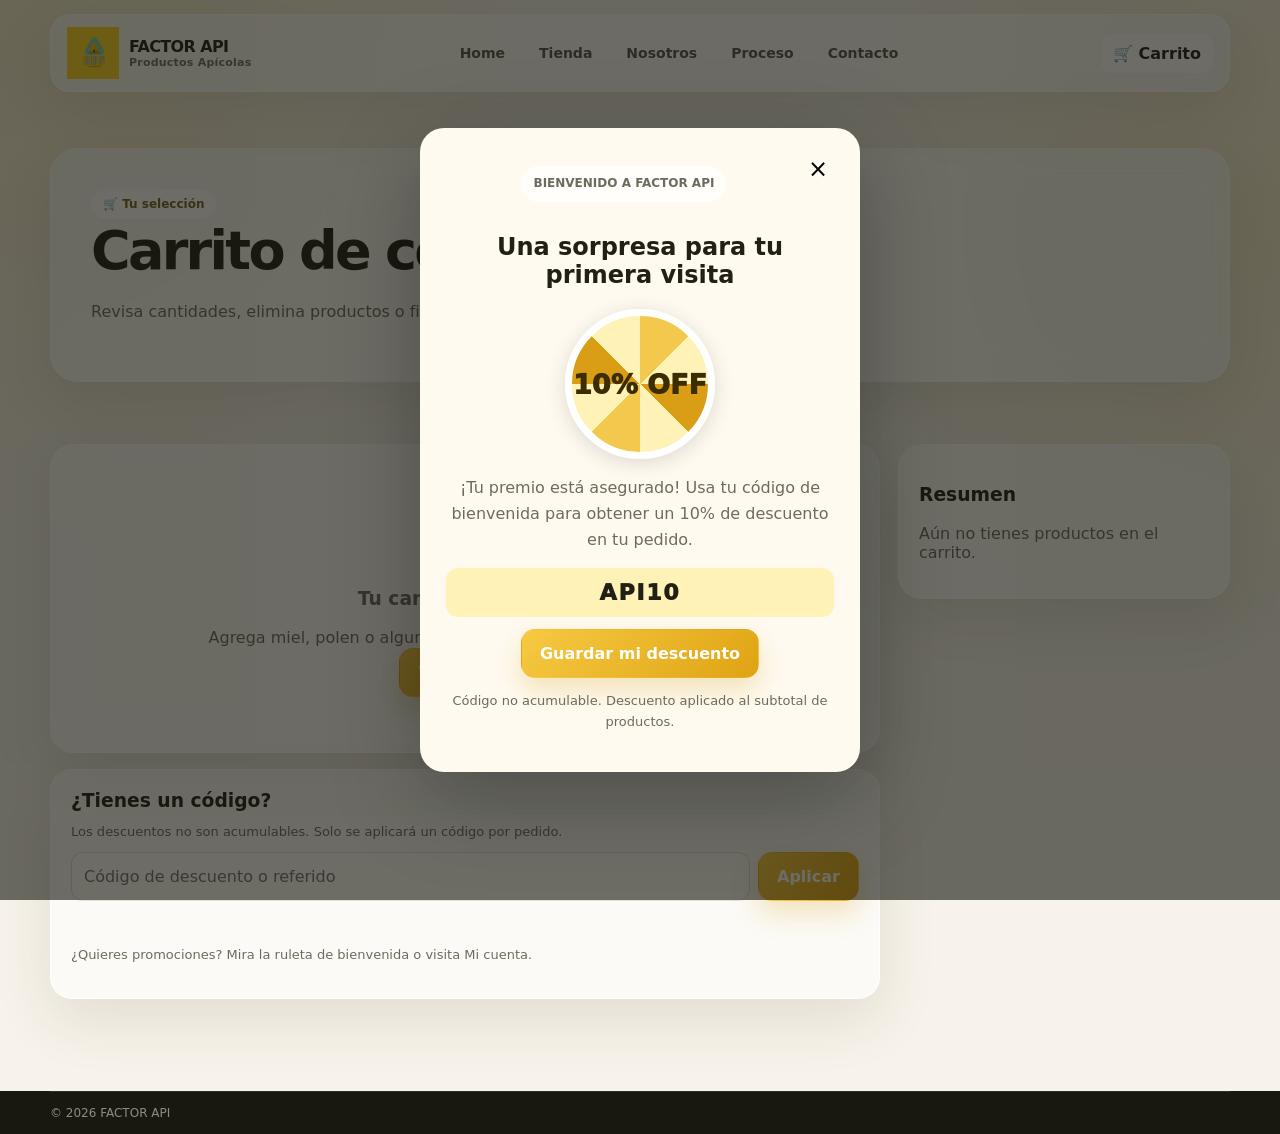
==== carrito.html @ 2643887c "Add files via upload" ====
<!doctype html><html lang="es"><head><meta charset="utf-8"><meta name="viewport" content="width=device-width, initial-scale=1"><title>Carrito | FACTOR API</title><link rel="stylesheet" href="styles.css"></head><body>
<header class="navbar glass"><a class="brand" href="index.html"><img src="./assets/logo.png" alt="FACTOR API"><span>FACTOR API<small>Productos Apícolas</small></span></a><nav class="nav-links"><a href="index.html">Home</a><a href="tienda.html">Tienda</a><a href="nosotros.html">Nosotros</a><a href="proceso.html">Proceso</a><a href="contacto.html">Contacto</a></nav><div class="nav-actions"><span class="pill-btn">🛒 Carrito</span></div></header>
<main class="container"><section class="page-hero"><div class="glass"><span class="eyebrow">🛒 Tu selección</span><h1>Carrito de compras</h1><p>Revisa cantidades, elimina productos o finaliza el pedido por WhatsApp.</p></div></section><section class="section"><div class="cart-layout"><div><div id="cart-list" class="cart-list glass"></div><section class="code-panel glass"><h3>¿Tienes un código?</h3><p>Los descuentos no son acumulables. Solo se aplicará un código por pedido.</p><div class="code-entry"><input id="discount-code" placeholder="Código de descuento o referido" aria-label="Código de descuento o referido"><button class="primary-btn" type="button" onclick="applyDiscountCode()">Aplicar</button></div><p id="discount-feedback" class="code-feedback" aria-live="polite"></p><p class="small-note">¿Quieres promociones? Mira la ruleta de bienvenida o visita <a href="contacto.html">Mi cuenta</a>.</p></section></div><aside id="cart-summary" class="summary glass"></aside></div></section></main>
<footer class="footer"><div class="container footer-bottom">© <span id="year"></span> FACTOR API</div></footer><div id="toast" class="toast"></div><div id="celebrate" class="celebrate"><div class="celebrate-card"><div class="bee-float">🐝</div><h2>¡Pedido completado!</h2><p>Tu selección está lista. Abriendo WhatsApp...</p></div></div><script src="app.js"></script></body></html>
---- styles.css ----
:root {
  --bg: #f7f3ea;
  --surface: rgba(255, 255, 255, 0.58);
  --surface-strong: rgba(255, 255, 255, 0.82);
  --border: rgba(255, 255, 255, 0.78);
  --text: #202015;
  --muted: #6e6b5e;
  --gold: #d99e16;
  --gold-2: #f4c84b;
  --cream: #fff9e8;
  --dark: #171710;
  --success: #2c9b52;
  --shadow: 0 20px 60px rgba(48, 41, 16, 0.11);
  --radius: 24px;
}

* { box-sizing: border-box; }
html { scroll-behavior: smooth; }
body {
  margin: 0;
  font-family: Inter, ui-sans-serif, system-ui, -apple-system, BlinkMacSystemFont, "Segoe UI", sans-serif;
  color: var(--text);
  background:
    radial-gradient(circle at top left, rgba(245, 204, 74, 0.18), transparent 32%),
    radial-gradient(circle at 100% 20%, rgba(255, 221, 115, 0.22), transparent 30%),
    var(--bg);
  min-height: 100vh;
}

a { color: inherit; text-decoration: none; }
img { max-width: 100%; display: block; }
button, input, select, textarea { font: inherit; }
button { cursor: pointer; }
.container { width: min(1180px, calc(100% - 32px)); margin: 0 auto; }

.glass {
  background: var(--surface);
  border: 1px solid var(--border);
  backdrop-filter: blur(18px);
  -webkit-backdrop-filter: blur(18px);
  box-shadow: var(--shadow);
}

.navbar {
  position: sticky; top: 0; z-index: 50;
  margin: 14px auto 0;
  width: min(1180px, calc(100% - 32px));
  border-radius: 20px;
  padding: 12px 16px;
  display: flex; align-items: center; gap: 16px;
}
.brand { display:flex; align-items:center; gap:10px; min-width: 190px; }
.brand img { width: 52px; height: 52px; object-fit: contain; }
.brand span { font-weight: 800; letter-spacing: -0.04em; }
.brand small { display:block; color:var(--muted); font-weight:600; font-size:11px; letter-spacing:.02em; }
.nav-links { display:flex; justify-content:center; align-items:center; gap: 10px; flex:1; }
.nav-links a { padding: 10px 12px; border-radius: 12px; color: #575548; font-size: 14px; font-weight: 700; }
.nav-links a:hover, .nav-links a.active { background: rgba(255,255,255,.78); color: var(--dark); }
.nav-actions { display:flex; align-items:center; gap:8px; }
.icon-btn, .pill-btn { border:0; background:rgba(255,255,255,.74); padding:10px 12px; border-radius:12px; font-weight:800; }

.cart-btn { position:relative; width:48px; height:48px; display:grid; place-items:center; overflow:visible; }
.cart-art { position:relative; width:32px; height:30px; display:block; }
.cart-basket { position:absolute; left:5px; top:8px; width:22px; height:14px; border:3px solid #171710; border-top:0; border-radius:0 0 8px 8px; transform:skewX(-7deg); background:linear-gradient(180deg,#fff8d6 0%,#f7d45c 100%); }
.cart-basket::before { content:""; position:absolute; left:-5px; top:-7px; width:7px; height:8px; border-left:3px solid #171710; border-top:3px solid #171710; border-radius:4px 0 0 0; }
.cart-wheel { position:absolute; bottom:1px; width:5px; height:5px; border-radius:50%; background:#171710; }
.wheel-1 { left:9px; } .wheel-2 { left:23px; }
.honey-drip { position:absolute; left:9px; top:18px; width:15px; height:9px; background:#f4b91e; border-radius:0 0 9px 9px; box-shadow:0 3px 0 -1px #f4b91e; opacity:.95; }
.honey-drip::after { content:""; position:absolute; right:2px; top:4px; width:4px; height:9px; border-radius:0 0 5px 5px; background:#f4b91e; }
.bee-mini { position:absolute; right:-8px; top:-12px; font-size:14px; transform:rotate(-12deg); }
.cart-count { position:absolute; top:0; right:-2px; min-width:18px; height:18px; padding:0 4px; display:grid; place-items:center; border-radius:999px; background:#f4c63f; color:#4c3a00; font-size:10px; font-weight:1000; border:2px solid #fff9e8; z-index:3; }
.cart-added .cart-art { animation:cartHoney 850ms cubic-bezier(.2,.8,.2,1); }
.cart-added .honey-drip { animation:drip 850ms ease-out; }
.cart-added .bee-mini { animation:beeBuzz 850ms ease-out; }
@keyframes cartHoney { 0% { transform:scale(1) rotate(0); } 25% { transform:scale(1.18) rotate(-5deg); } 55% { transform:translateY(-3px) scale(1.08) rotate(4deg); } 100% { transform:scale(1) rotate(0); } }
@keyframes drip { 0% { transform:scaleY(.5); opacity:.3; } 35% { transform:scaleY(1.2); opacity:1; } 70% { transform:translateY(5px) scaleY(.8); opacity:.85; } 100% { transform:translateY(0) scaleY(1); opacity:.95; } }
@keyframes beeBuzz { 0%,100% { transform:translate(0,0) rotate(-12deg); } 25% { transform:translate(5px,-5px) rotate(8deg); } 50% { transform:translate(-3px,-8px) rotate(-4deg); } 75% { transform:translate(6px,-2px) rotate(10deg); } }

.cart-count { position:absolute; top:-7px; right:-6px; min-width:19px; height:19px; padding:0 5px; border-radius:999px; display:grid; place-items:center; background:var(--gold); color:#fff; font-size:10px; }

.hero { padding: 38px 0 10px; }
.hero-grid { display:grid; grid-template-columns: 1.15fr .85fr; gap:20px; align-items:stretch; }
.hero-card { overflow:hidden; min-height: 480px; border-radius: 32px; position:relative; }
.hero-copy { padding: 54px; display:flex; flex-direction:column; justify-content:center; position:relative; z-index:2; }
.eyebrow { display:inline-flex; width:max-content; gap:8px; align-items:center; padding:8px 12px; background:rgba(255,255,255,.76); border-radius:999px; font-weight:800; font-size:12px; color:#75631e; }
.hero h1 { font-size: clamp(42px, 6vw, 76px); line-height:.94; margin: 20px 0 16px; letter-spacing:-0.055em; }
.hero h1 em { color: var(--gold); font-style:normal; }
.hero p { max-width: 620px; color: var(--muted); font-size:17px; line-height:1.7; }
.hero-actions { display:flex; flex-wrap:wrap; gap:12px; margin-top:20px; }
.primary-btn, .secondary-btn { padding:14px 18px; border-radius:14px; border:1px solid transparent; font-weight:900; }
.primary-btn { background:linear-gradient(135deg,#f6ca42,#dfa313); color:#fff; box-shadow: 0 12px 26px rgba(211,155,14,.25); }
.secondary-btn { background:rgba(255,255,255,.72); border-color:rgba(33,32,18,.08); }
.hero-photo { min-height: 480px; background-size:cover; background-position:center; position:relative; }
.hero-photo::after { content:""; position:absolute; inset:0; background:linear-gradient(180deg, rgba(30,30,10,.04), rgba(40,30,0,.3)); }

.trust-row { display:grid; grid-template-columns: repeat(3, 1fr); gap:14px; margin:18px 0 56px; }
.trust-card { padding:20px; border-radius:18px; display:flex; gap:12px; align-items:flex-start; }
.trust-icon { width:40px; height:40px; border-radius:12px; display:grid; place-items:center; background:#fff3c8; color:#8b6503; }
.trust-card strong { display:block; margin-bottom:4px; }
.trust-card span { color:var(--muted); font-size:13px; }

.section { padding: 42px 0; }
.section-head { display:flex; justify-content:space-between; align-items:end; gap:20px; margin-bottom:20px; }
.section-head h2 { margin:0; font-size:34px; letter-spacing:-.045em; }
.section-head p { margin:0; color:var(--muted); }
.link-arrow { font-weight:900; color:#806009; }

.product-grid { display:grid; grid-template-columns:repeat(4, 1fr); gap:16px; }
.product-card { border-radius:20px; overflow:hidden; display:flex; flex-direction:column; background:var(--surface-strong); }
.product-image { aspect-ratio:1/1; position:relative; overflow:hidden; background:#efe2b7; }
.product-image img { width:100%; height:100%; object-fit:cover; transition:transform .4s ease; }
.product-card:hover .product-image img { transform:scale(1.04); }
.tag { position:absolute; top:12px; left:12px; padding:7px 9px; border-radius:999px; background:rgba(255,255,255,.86); font-size:11px; font-weight:900; }
.stock { font-size:12px; font-weight:800; }
.stock.ok { color:var(--success); }
.stock.low { color:#a66e10; }
.product-body { padding:16px; display:flex; flex-direction:column; gap:8px; flex:1; }
.product-body h3 { margin:0; font-size:18px; }
.product-body p { margin:0; color:var(--muted); font-size:13px; line-height:1.5; }
.price-row { display:flex; align-items:center; justify-content:space-between; gap:10px; margin-top:auto; padding-top:8px; }
.price { font-size:21px; font-weight:900; }
.product-bottom { display:flex; align-items:center; justify-content:space-between; gap:10px; }
.add-btn { border:0; width:42px; height:42px; border-radius:13px; background:#16160f; color:#fff; font-weight:900; }

.promo { display:grid; grid-template-columns: 1.2fr .8fr; gap:14px; margin:18px 0; }
.promo-card { border-radius:24px; min-height:220px; padding:28px; position:relative; overflow:hidden; background-size:cover; background-position:center; }
.promo-card::after { content:""; position:absolute; inset:0; background:linear-gradient(90deg, rgba(14,14,7,.74), rgba(14,14,7,.12)); }
.promo-content { position:relative; z-index:1; max-width:430px; color:#fff; }
.promo-content h3 { font-size:31px; margin:8px 0; letter-spacing:-.04em; }
.promo-content p { color:rgba(255,255,255,.78); }
.badge { display:inline-block; padding:7px 10px; border-radius:999px; background:#f4c63f; color:#4c3a00; font-size:11px; font-weight:900; }

.story-grid { display:grid; grid-template-columns:1fr 1fr; gap:20px; }
.story-card { border-radius:24px; padding:30px; }
.story-card h3 { font-size:25px; margin:0 0 12px; }
.story-card p { color:var(--muted); line-height:1.7; }
.process { display:grid; grid-template-columns:repeat(4,1fr); gap:14px; margin-top:18px; }
.step { border-radius:18px; padding:20px; }
.step-num { width:38px; height:38px; display:grid; place-items:center; border-radius:12px; background:#fff3c8; font-weight:900; margin-bottom:14px; }
.step h4 { margin:0 0 8px; }
.step p { margin:0; color:var(--muted); font-size:13px; line-height:1.55; }

.page-hero { padding:56px 0 20px; }
.page-hero .glass { padding:40px; border-radius:28px; }
.page-hero h1 { font-size:54px; letter-spacing:-.05em; margin:0 0 12px; }
.page-hero p { color:var(--muted); max-width:760px; line-height:1.7; }

.detail-layout { display:grid; grid-template-columns:1fr 1fr; gap:24px; align-items:start; }
.detail-image { border-radius:28px; overflow:hidden; aspect-ratio:1 / 1; }
.detail-image img { width:100%; height:100%; object-fit:cover; }
.detail-panel { padding:28px; border-radius:28px; }
.detail-panel h1 { font-size:45px; letter-spacing:-.05em; margin:0 0 10px; }
.detail-price { font-size:31px; font-weight:900; margin:16px 0; }
.options { display:flex; flex-wrap:wrap; gap:8px; margin:14px 0; }
.option { padding:10px 12px; border-radius:12px; border:1px solid rgba(0,0,0,.08); background:rgba(255,255,255,.65); font-weight:800; }
.option.active { background:#171710; color:#fff; }
.qty-row { display:flex; align-items:center; gap:10px; margin:18px 0; }
.qty { display:inline-flex; align-items:center; gap:14px; padding:8px; border-radius:14px; background:rgba(255,255,255,.78); }
.qty button { border:0; width:34px; height:34px; border-radius:10px; background:#f0e9d1; }

.info-grid { display:grid; grid-template-columns:1fr 1fr; gap:18px; }
.info-card { padding:24px; border-radius:22px; }
.info-card h3 { margin-top:0; }
.info-card p, .info-card li { color:var(--muted); line-height:1.7; }
.info-card ul { padding-left:18px; }

.contact-grid { display:grid; grid-template-columns: .9fr 1.1fr; gap:18px; }
.contact-list { display:grid; gap:10px; }
.contact-item { display:flex; gap:12px; align-items:flex-start; padding:15px 0; border-bottom:1px solid rgba(0,0,0,.06); }
.contact-item:last-child { border-bottom:0; }
.contact-icon { width:38px; height:38px; border-radius:12px; display:grid; place-items:center; background:#fff3c8; }
.form-grid { display:grid; grid-template-columns:1fr 1fr; gap:12px; }
.form-field { display:flex; flex-direction:column; gap:7px; }
.form-field.full { grid-column:1/-1; }
.form-field label { font-size:12px; font-weight:900; }
.form-field input, .form-field textarea, .form-field select { width:100%; border:1px solid rgba(0,0,0,.08); background:rgba(255,255,255,.68); border-radius:12px; padding:12px 13px; outline:none; }
.form-field textarea { min-height:140px; resize:vertical; }

.cart-layout { display:grid; grid-template-columns:1fr .4fr; gap:18px; align-items:start; }
.cart-list, .summary { border-radius:24px; padding:20px; }
.cart-item { display:grid; grid-template-columns:84px 1fr auto; gap:14px; align-items:center; padding:14px 0; border-bottom:1px solid rgba(0,0,0,.07); }
.cart-item:last-child { border-bottom:0; }
.cart-item img { width:84px; height:84px; object-fit:cover; border-radius:16px; }
.cart-meta h4 { margin:0 0 4px; }
.cart-meta p { margin:0; color:var(--muted); font-size:12px; }
.summary { position:sticky; top:95px; }
.summary-row { display:flex; justify-content:space-between; margin:10px 0; color:var(--muted); }
.summary-total { display:flex; justify-content:space-between; margin-top:18px; padding-top:18px; border-top:1px solid rgba(0,0,0,.08); font-size:22px; font-weight:900; }

.footer { margin-top:50px; background:#18180f; color:#fff; }
.footer-inner { padding:26px 0; display:grid; grid-template-columns: 1.3fr .7fr .7fr; gap:22px; }
.footer p, .footer a { color:rgba(255,255,255,.68); font-size:13px; line-height:1.6; }
.footer h4 { margin:0 0 8px; }
.footer-bottom { border-top:1px solid rgba(255,255,255,.1); padding:14px 0; color:rgba(255,255,255,.5); font-size:12px; }

.toast { position:fixed; right:20px; bottom:20px; z-index:100; min-width:290px; max-width:360px; padding:14px 16px; border-radius:18px; background:rgba(25,25,16,.94); color:#fff; box-shadow:0 18px 44px rgba(0,0,0,.2); transform:translateY(24px); opacity:0; pointer-events:none; transition:.3s ease; }
.toast.show { transform:translateY(0); opacity:1; }
.toast strong { display:block; margin-bottom:3px; }

.celebrate { position:fixed; inset:0; z-index:120; pointer-events:none; display:grid; place-items:center; }
.celebrate-card { opacity:0; transform:scale(.7); padding:28px; border-radius:28px; text-align:center; background:rgba(255,255,255,.88); box-shadow:0 26px 80px rgba(0,0,0,.18); }
.celebrate.show .celebrate-card { animation:pop .75s ease forwards; }
.bee-float { font-size:48px; animation:bee 1.2s ease-in-out infinite alternate; }
@keyframes bee { from { transform:translate(-7px,-4px) rotate(-4deg); } to { transform:translate(7px,4px) rotate(4deg); } }
@keyframes pop { 0% {opacity:0; transform:scale(.7)} 55% {opacity:1; transform:scale(1.06)} 100% {opacity:1; transform:scale(1)} }

.empty { text-align:center; padding:50px 18px; color:var(--muted); }
.search-bar { width:min(420px,100%); border:1px solid rgba(0,0,0,.08); background:rgba(255,255,255,.68); padding:12px 14px; border-radius:13px; }
.filters { display:flex; gap:8px; flex-wrap:wrap; }
.filter-btn { border:1px solid rgba(0,0,0,.08); background:rgba(255,255,255,.62); padding:10px 13px; border-radius:12px; font-weight:800; }
.filter-btn.active { background:#171710; color:#fff; }

@media (max-width: 980px) {
  .hero-grid, .story-grid, .detail-layout, .contact-grid, .cart-layout, .promo { grid-template-columns:1fr; }
  .product-grid { grid-template-columns:repeat(2,1fr); }
  .process { grid-template-columns:repeat(2,1fr); }
  .nav-links { display:none; }
  .hero-copy { padding:40px; }
  .footer-inner { grid-template-columns:1fr 1fr; }
}
@media (max-width: 620px) {
  .container { width:min(100% - 20px,1180px); }
  .navbar { width:calc(100% - 20px); }
  .brand { min-width:0; }
  .brand span { font-size:14px; }
  .brand small { display:none; }
  .product-grid { grid-template-columns:1fr; }
  .process, .trust-row, .info-grid, .form-grid { grid-template-columns:1fr; }
  .form-field.full { grid-column:auto; }
  .hero h1 { font-size:47px; }
  .hero-copy { padding:28px; }
  .hero-photo { min-height:300px; }
  .page-hero h1 { font-size:41px; }
  .section-head { align-items:flex-start; flex-direction:column; }
  .cart-item { grid-template-columns:70px 1fr; }
  .cart-item > :last-child { grid-column:2; }
  .footer-inner { grid-template-columns:1fr; }
}

/* Presentaciones y descripciones de catálogo */
.variant-label { display:block; margin:12px 0 5px; color:var(--muted); font-size:12px; font-weight:800; }
.variant-select { width:100%; padding:10px 12px; border:1px solid rgba(120,95,25,.22); border-radius:12px; background:#fffdf6; color:var(--text); font-weight:700; }
.product-description { color:var(--muted); font-size:13px; line-height:1.55; min-height:60px; }
.product-size { margin:8px 0 12px; }

/* Mejoras de compra, confianza y promociones */
.trust-icon svg{width:24px;height:24px}.cart-count{left:-7px;right:auto;top:-7px;z-index:5}.bee-mini{right:-9px;top:-13px;z-index:2}
.payment-home{border-top:1px solid rgba(80,65,20,.1)}.payment-methods{display:grid;grid-template-columns:repeat(3,1fr);gap:12px;margin:18px 0}.payment-method{padding:18px;border-radius:16px;background:rgba(255,255,255,.72);border:1px solid rgba(120,95,25,.12)}.payment-method strong,.payment-method span{display:block}.payment-method strong{font-size:18px}.payment-method span,.shipping-note,.small-note{color:var(--muted);font-size:13px;line-height:1.6}.shipping-note{margin:12px 0 18px}.code-panel{margin-top:16px;padding:20px;border-radius:22px}.code-panel h3{margin:0 0 5px}.code-panel p{color:var(--muted);font-size:13px}.code-entry{display:flex;gap:8px}.code-entry input{flex:1;min-width:0;border:1px solid rgba(0,0,0,.12);border-radius:12px;padding:12px;background:#fffdf6}.code-feedback{min-height:18px}.code-list{display:grid;gap:8px}.code-pill{padding:10px 12px;border:1px dashed rgba(120,95,25,.3);border-radius:12px;background:#fff9e8;font-weight:800}.story-photo{min-height:330px;background:linear-gradient(0deg,rgba(20,20,10,.1),rgba(20,20,10,.1)),url('./assets/honey-500.jpg') center/cover}.process-photo-grid{display:grid;grid-template-columns:repeat(3,1fr);gap:14px}.process-photo-grid figure{margin:0;border-radius:18px;overflow:hidden;background:rgba(255,255,255,.7)}.process-photo-grid img{width:100%;height:210px;object-fit:cover}.process-photo-grid figcaption{padding:12px;font-weight:750;font-size:13px}.wheel-overlay{position:fixed;inset:0;z-index:200;background:rgba(20,20,12,.62);display:none;place-items:center;padding:18px}.wheel-overlay.show{display:grid}.wheel-card{width:min(440px,100%);padding:26px;border-radius:24px;background:#fffaf0;text-align:center;box-shadow:0 25px 90px #0004}.wheel-graphic{width:150px;height:150px;border-radius:50%;margin:16px auto;background:conic-gradient(#f2c94c 0 45deg,#fff2b7 45deg 90deg,#d99e16 90deg 135deg,#fff2b7 135deg 180deg,#f2c94c 180deg 225deg,#fff2b7 225deg 270deg,#d99e16 270deg 315deg,#fff2b7 315deg);border:7px solid #fff;box-shadow:0 4px 20px #0002;display:grid;place-items:center;font-size:27px;font-weight:1000;color:#3b2d00}.wheel-card p{color:var(--muted);line-height:1.6}.wheel-code{font-size:22px;font-weight:1000;letter-spacing:.08em;background:#fff2b7;border-radius:12px;padding:12px;margin:12px 0}
@media(max-width:620px){.payment-methods,.process-photo-grid{grid-template-columns:1fr}.process-photo-grid img{height:190px}.code-entry{flex-direction:column}}
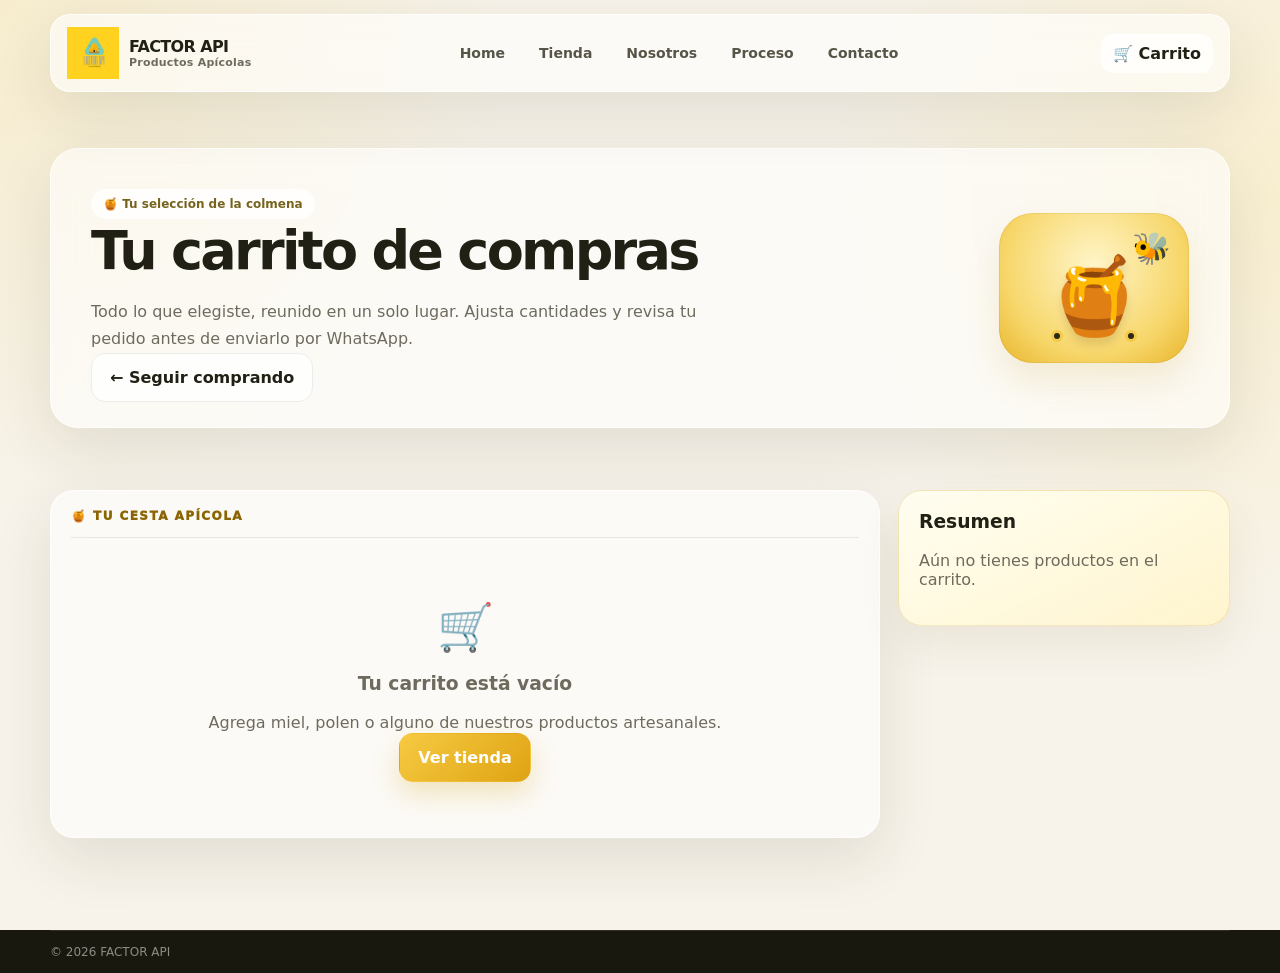
==== commit 0f2389ee: "Add files via upload" ====
--- a/carrito.html
+++ b/carrito.html
@@ -1,4 +1,4 @@
 <!doctype html><html lang="es"><head><meta charset="utf-8"><meta name="viewport" content="width=device-width, initial-scale=1"><title>Carrito | FACTOR API</title><link rel="stylesheet" href="styles.css"></head><body>
 <header class="navbar glass"><a class="brand" href="index.html"><img src="./assets/logo.png" alt="FACTOR API"><span>FACTOR API<small>Productos Apícolas</small></span></a><nav class="nav-links"><a href="index.html">Home</a><a href="tienda.html">Tienda</a><a href="nosotros.html">Nosotros</a><a href="proceso.html">Proceso</a><a href="contacto.html">Contacto</a></nav><div class="nav-actions"><span class="pill-btn">🛒 Carrito</span></div></header>
-<main class="container"><section class="page-hero"><div class="glass"><span class="eyebrow">🛒 Tu selección</span><h1>Carrito de compras</h1><p>Revisa cantidades, elimina productos o finaliza el pedido por WhatsApp.</p></div></section><section class="section"><div class="cart-layout"><div><div id="cart-list" class="cart-list glass"></div><section class="code-panel glass"><h3>¿Tienes un código?</h3><p>Los descuentos no son acumulables. Solo se aplicará un código por pedido.</p><div class="code-entry"><input id="discount-code" placeholder="Código de descuento o referido" aria-label="Código de descuento o referido"><button class="primary-btn" type="button" onclick="applyDiscountCode()">Aplicar</button></div><p id="discount-feedback" class="code-feedback" aria-live="polite"></p><p class="small-note">¿Quieres promociones? Mira la ruleta de bienvenida o visita <a href="contacto.html">Mi cuenta</a>.</p></section></div><aside id="cart-summary" class="summary glass"></aside></div></section></main>
+<main class="container"><section class="page-hero cart-hero"><div class="glass cart-hero-inner"><div><span class="eyebrow">🍯 Tu selección de la colmena</span><h1>Tu carrito de compras</h1><p>Todo lo que elegiste, reunido en un solo lugar. Ajusta cantidades y revisa tu pedido antes de enviarlo por WhatsApp.</p><a href="tienda.html" class="secondary-btn">← Seguir comprando</a></div><div class="cart-hero-art" aria-hidden="true"><div class="cart-hero-basket">🍯</div><span>🐝</span><i></i><b></b></div></div></section><section class="section"><div class="cart-layout"><div id="cart-list" class="cart-list glass"></div><aside id="cart-summary" class="summary glass"></aside></div></section></main>
 <footer class="footer"><div class="container footer-bottom">© <span id="year"></span> FACTOR API</div></footer><div id="toast" class="toast"></div><div id="celebrate" class="celebrate"><div class="celebrate-card"><div class="bee-float">🐝</div><h2>¡Pedido completado!</h2><p>Tu selección está lista. Abriendo WhatsApp...</p></div></div><script src="app.js"></script></body></html>
--- a/styles.css
+++ b/styles.css
@@ -243,7 +243,47 @@
 .product-description { color:var(--muted); font-size:13px; line-height:1.55; min-height:60px; }
 .product-size { margin:8px 0 12px; }
 
-/* Mejoras de compra, confianza y promociones */
-.trust-icon svg{width:24px;height:24px}.cart-count{left:-7px;right:auto;top:-7px;z-index:5}.bee-mini{right:-9px;top:-13px;z-index:2}
-.payment-home{border-top:1px solid rgba(80,65,20,.1)}.payment-methods{display:grid;grid-template-columns:repeat(3,1fr);gap:12px;margin:18px 0}.payment-method{padding:18px;border-radius:16px;background:rgba(255,255,255,.72);border:1px solid rgba(120,95,25,.12)}.payment-method strong,.payment-method span{display:block}.payment-method strong{font-size:18px}.payment-method span,.shipping-note,.small-note{color:var(--muted);font-size:13px;line-height:1.6}.shipping-note{margin:12px 0 18px}.code-panel{margin-top:16px;padding:20px;border-radius:22px}.code-panel h3{margin:0 0 5px}.code-panel p{color:var(--muted);font-size:13px}.code-entry{display:flex;gap:8px}.code-entry input{flex:1;min-width:0;border:1px solid rgba(0,0,0,.12);border-radius:12px;padding:12px;background:#fffdf6}.code-feedback{min-height:18px}.code-list{display:grid;gap:8px}.code-pill{padding:10px 12px;border:1px dashed rgba(120,95,25,.3);border-radius:12px;background:#fff9e8;font-weight:800}.story-photo{min-height:330px;background:linear-gradient(0deg,rgba(20,20,10,.1),rgba(20,20,10,.1)),url('./assets/honey-500.jpg') center/cover}.process-photo-grid{display:grid;grid-template-columns:repeat(3,1fr);gap:14px}.process-photo-grid figure{margin:0;border-radius:18px;overflow:hidden;background:rgba(255,255,255,.7)}.process-photo-grid img{width:100%;height:210px;object-fit:cover}.process-photo-grid figcaption{padding:12px;font-weight:750;font-size:13px}.wheel-overlay{position:fixed;inset:0;z-index:200;background:rgba(20,20,12,.62);display:none;place-items:center;padding:18px}.wheel-overlay.show{display:grid}.wheel-card{width:min(440px,100%);padding:26px;border-radius:24px;background:#fffaf0;text-align:center;box-shadow:0 25px 90px #0004}.wheel-graphic{width:150px;height:150px;border-radius:50%;margin:16px auto;background:conic-gradient(#f2c94c 0 45deg,#fff2b7 45deg 90deg,#d99e16 90deg 135deg,#fff2b7 135deg 180deg,#f2c94c 180deg 225deg,#fff2b7 225deg 270deg,#d99e16 270deg 315deg,#fff2b7 315deg);border:7px solid #fff;box-shadow:0 4px 20px #0002;display:grid;place-items:center;font-size:27px;font-weight:1000;color:#3b2d00}.wheel-card p{color:var(--muted);line-height:1.6}.wheel-code{font-size:22px;font-weight:1000;letter-spacing:.08em;background:#fff2b7;border-radius:12px;padding:12px;margin:12px 0}
-@media(max-width:620px){.payment-methods,.process-photo-grid{grid-template-columns:1fr}.process-photo-grid img{height:190px}.code-entry{flex-direction:column}}
+
+/* Carrito con identidad de colmena */
+.cart-hero-inner { display:flex; align-items:center; justify-content:space-between; gap:24px; padding:clamp(24px,5vw,48px); overflow:hidden; }
+.cart-hero-inner > div:first-child { max-width:660px; }
+.cart-hero-inner p { color:var(--muted); line-height:1.7; }
+.cart-hero-art { width:190px; height:150px; flex:0 0 190px; position:relative; display:grid; place-items:center; border-radius:34px; background:radial-gradient(circle at 50% 35%,#fff5c9,#f7d76b 65%,#e8b52c); box-shadow:inset 0 0 0 1px rgba(150,104,0,.12),0 18px 34px rgba(179,128,0,.13); }
+.cart-hero-basket { font-size:76px; filter:drop-shadow(0 7px 4px rgba(110,70,0,.16)); transform:translateY(8px); }
+.cart-hero-art span { position:absolute; right:18px; top:17px; font-size:31px; animation:bee 1.5s ease-in-out infinite alternate; }
+.cart-hero-art i,.cart-hero-art b { position:absolute; bottom:21px; width:12px; height:12px; border-radius:50%; background:#2c2818; border:3px solid #f4ca48; }
+.cart-hero-art i { left:52px; } .cart-hero-art b { right:52px; }
+.cart-list { position:relative; overflow:hidden; }
+.cart-list::before { content:"🍯  TU CESTA APÍCOLA"; display:block; margin:-2px 0 12px; padding-bottom:14px; border-bottom:1px solid rgba(0,0,0,.08); font-size:12px; letter-spacing:.12em; font-weight:950; color:#8b6503; }
+.cart-item { padding:18px 0; }
+.cart-item img { border:1px solid rgba(143,104,12,.15); box-shadow:0 5px 16px rgba(76,57,0,.08); }
+.cart-item > div:last-child strong { font-size:16px; color:#5d4709; }
+.cart-item > div:last-child button { cursor:pointer; text-decoration:underline; font-weight:700; }
+.summary { border:1px solid rgba(202,157,34,.22); background:linear-gradient(155deg,rgba(255,253,240,.97),rgba(255,245,203,.9)); box-shadow:0 18px 42px rgba(107,81,11,.08); }
+.summary h3 { margin-top:0; display:flex; align-items:center; gap:8px; }
+.coupon-hint,.coupon-applied { margin:14px 0; padding:11px 12px; border-radius:13px; background:rgba(246,202,66,.19); font-size:12px; line-height:1.5; }
+.coupon-hint a { color:#765600; font-weight:900; text-decoration:underline; }
+.coupon-applied { background:#eaf5df; color:#355c1d; font-weight:800; }
+.discount-row { color:#38752a; }
+
+/* Ruleta de premios */
+.wheel-section { display:grid; grid-template-columns:1fr 1fr; gap:20px; align-items:center; }
+.wheel-copy,.wheel-play { padding:clamp(22px,4vw,36px); border-radius:26px; }
+.wheel-copy h2 { font-size:clamp(29px,4vw,42px); line-height:1.05; letter-spacing:-.04em; margin:14px 0; }
+.wheel-copy p { color:var(--muted); line-height:1.7; }
+.wheel-result { min-height:54px; display:flex; align-items:center; margin:18px 0; padding:13px 15px; border-radius:15px; background:#fff5cf; color:#614900; line-height:1.5; }
+.wheel-play { display:flex; flex-direction:column; align-items:center; position:relative; background:linear-gradient(160deg,#fffdf5,#fff2c1); border:1px solid rgba(202,157,34,.2); }
+.prize-wheel { width:min(100%,330px); aspect-ratio:1; border-radius:50%; position:relative; margin:12px auto 22px; border:9px solid #fff8df; outline:5px solid #dba927; background:conic-gradient(#f4c63f 0deg 90deg,#fff0ad 90deg 180deg,#e8a91e 180deg 270deg,#ffdf71 270deg 360deg); box-shadow:0 12px 28px rgba(117,80,0,.2),inset 0 0 0 2px rgba(120,80,0,.18); transition:transform 4.2s cubic-bezier(.12,.68,.08,1); }
+.prize-wheel::after { content:""; position:absolute; inset:50% 0 auto; height:2px; background:rgba(117,80,0,.24); transform:rotate(45deg); transform-origin:center; }
+.wheel-pointer { position:relative; z-index:2; margin-bottom:-25px; color:#7b210d; font-size:35px; line-height:1; filter:drop-shadow(0 2px 1px rgba(0,0,0,.15)); }
+.wheel-label { position:absolute; width:90px; text-align:center; font-weight:1000; font-size:13px; line-height:1.2; color:#4b3600; }
+.label-1 { top:19%; right:9%; transform:rotate(45deg); }
+.label-2 { bottom:19%; right:9%; transform:rotate(-45deg); }
+.label-3 { bottom:19%; left:8%; transform:rotate(45deg); }
+.label-4 { top:19%; left:8%; transform:rotate(-45deg); }
+.wheel-center { position:absolute; top:50%; left:50%; transform:translate(-50%,-50%); width:62px; height:62px; border-radius:50%; display:grid; place-items:center; background:#fffdf1; border:4px solid #dba927; font-size:28px; box-shadow:0 3px 9px rgba(80,55,0,.16); }
+.spin-btn { min-width:170px; font-size:17px; cursor:pointer; }
+.spin-btn:disabled { opacity:.75; cursor:wait; }
+.wheel-note { max-width:330px; text-align:center; color:var(--muted); font-size:11px; line-height:1.5; margin:13px 0 0; }
+@media(max-width:760px) { .wheel-section { grid-template-columns:1fr; } .cart-hero-inner { align-items:flex-start; } .cart-hero-art { width:110px; height:110px; flex-basis:110px; } .cart-hero-basket { font-size:52px; } .cart-hero-art i { left:26px; } .cart-hero-art b { right:26px; } }
+@media(max-width:480px) { .cart-hero-inner { flex-direction:column; } .cart-hero-art { align-self:center; } .cart-item { grid-template-columns:68px minmax(0,1fr); } .cart-item img { width:68px; height:68px; } .cart-item > div:last-child { grid-column:2; display:flex; align-items:center; justify-content:space-between; text-align:left !important; } .wheel-label { font-size:11px; width:76px; } }
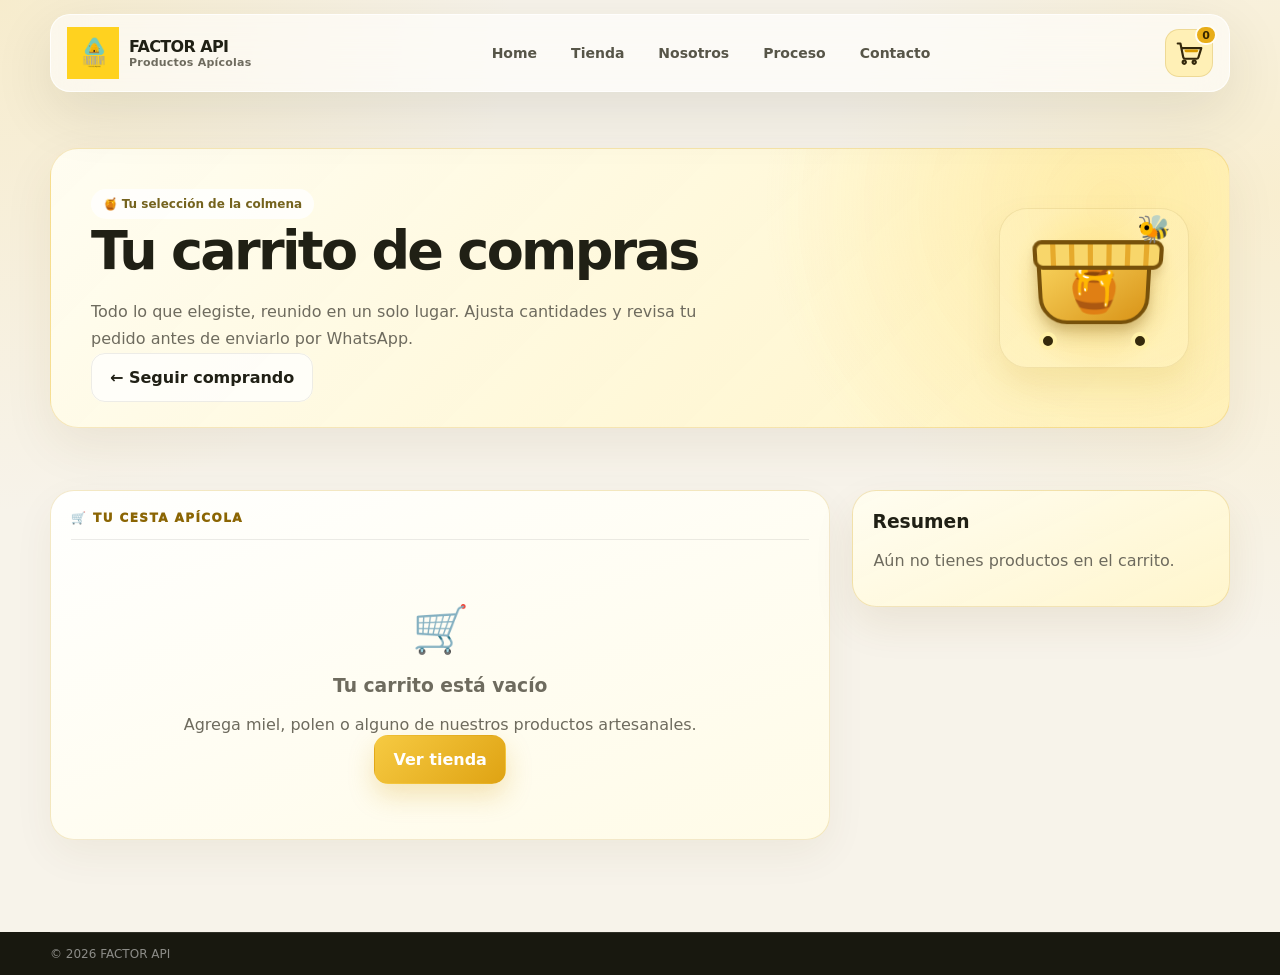
==== commit adf15cab: "Add files via upload" ====
--- a/carrito.html
+++ b/carrito.html
@@ -1,4 +1,4 @@
 <!doctype html><html lang="es"><head><meta charset="utf-8"><meta name="viewport" content="width=device-width, initial-scale=1"><title>Carrito | FACTOR API</title><link rel="stylesheet" href="styles.css"></head><body>
-<header class="navbar glass"><a class="brand" href="index.html"><img src="./assets/logo.png" alt="FACTOR API"><span>FACTOR API<small>Productos Apícolas</small></span></a><nav class="nav-links"><a href="index.html">Home</a><a href="tienda.html">Tienda</a><a href="nosotros.html">Nosotros</a><a href="proceso.html">Proceso</a><a href="contacto.html">Contacto</a></nav><div class="nav-actions"><span class="pill-btn">🛒 Carrito</span></div></header>
+<header class="navbar glass"><a class="brand" href="index.html"><img src="./assets/logo.png" alt="FACTOR API"><span>FACTOR API<small>Productos Apícolas</small></span></a><nav class="nav-links"><a href="index.html">Home</a><a href="tienda.html">Tienda</a><a href="nosotros.html">Nosotros</a><a href="proceso.html">Proceso</a><a href="contacto.html">Contacto</a></nav><div class="nav-actions"><a class="cart-btn icon-btn active-cart" href="carrito.html" aria-label="Carrito de compras" aria-current="page"><svg class="cart-svg" viewBox="0 0 32 32" aria-hidden="true" focusable="false"><path d="M3 5h3l3.1 15.2a2 2 0 0 0 2 1.6h12.8a2 2 0 0 0 1.9-1.4L29 10H8"/><path d="M12 25.5a1.8 1.8 0 1 0 0 .1M23 25.5a1.8 1.8 0 1 0 0 .1"/><path class="cart-honey-line" d="M12 13h12"/></svg><span class="cart-count" data-cart-count>0</span></a></div></header>
 <main class="container"><section class="page-hero cart-hero"><div class="glass cart-hero-inner"><div><span class="eyebrow">🍯 Tu selección de la colmena</span><h1>Tu carrito de compras</h1><p>Todo lo que elegiste, reunido en un solo lugar. Ajusta cantidades y revisa tu pedido antes de enviarlo por WhatsApp.</p><a href="tienda.html" class="secondary-btn">← Seguir comprando</a></div><div class="cart-hero-art" aria-hidden="true"><div class="cart-hero-basket">🍯</div><span>🐝</span><i></i><b></b></div></div></section><section class="section"><div class="cart-layout"><div id="cart-list" class="cart-list glass"></div><aside id="cart-summary" class="summary glass"></aside></div></section></main>
 <footer class="footer"><div class="container footer-bottom">© <span id="year"></span> FACTOR API</div></footer><div id="toast" class="toast"></div><div id="celebrate" class="celebrate"><div class="celebrate-card"><div class="bee-float">🐝</div><h2>¡Pedido completado!</h2><p>Tu selección está lista. Abriendo WhatsApp...</p></div></div><script src="app.js"></script></body></html>
--- a/styles.css
+++ b/styles.css
@@ -276,14 +276,53 @@
 .prize-wheel { width:min(100%,330px); aspect-ratio:1; border-radius:50%; position:relative; margin:12px auto 22px; border:9px solid #fff8df; outline:5px solid #dba927; background:conic-gradient(#f4c63f 0deg 90deg,#fff0ad 90deg 180deg,#e8a91e 180deg 270deg,#ffdf71 270deg 360deg); box-shadow:0 12px 28px rgba(117,80,0,.2),inset 0 0 0 2px rgba(120,80,0,.18); transition:transform 4.2s cubic-bezier(.12,.68,.08,1); }
 .prize-wheel::after { content:""; position:absolute; inset:50% 0 auto; height:2px; background:rgba(117,80,0,.24); transform:rotate(45deg); transform-origin:center; }
 .wheel-pointer { position:relative; z-index:2; margin-bottom:-25px; color:#7b210d; font-size:35px; line-height:1; filter:drop-shadow(0 2px 1px rgba(0,0,0,.15)); }
-.wheel-label { position:absolute; width:90px; text-align:center; font-weight:1000; font-size:13px; line-height:1.2; color:#4b3600; }
-.label-1 { top:19%; right:9%; transform:rotate(45deg); }
-.label-2 { bottom:19%; right:9%; transform:rotate(-45deg); }
-.label-3 { bottom:19%; left:8%; transform:rotate(45deg); }
-.label-4 { top:19%; left:8%; transform:rotate(-45deg); }
+.wheel-label { position:absolute; width:34%; max-width:100px; min-height:34px; display:flex; align-items:center; justify-content:center; padding:5px 3px; box-sizing:border-box; text-align:center; font-weight:1000; font-size:clamp(10px, 1.1vw, 13px); line-height:1.15; color:#4b3600; overflow-wrap:normal; word-break:normal; white-space:normal; transform:none; z-index:1; }
+.label-1 { top:22%; right:9%; }
+.label-2 { bottom:22%; right:9%; }
+.label-3 { bottom:22%; left:9%; }
+.label-4 { top:22%; left:9%; }
 .wheel-center { position:absolute; top:50%; left:50%; transform:translate(-50%,-50%); width:62px; height:62px; border-radius:50%; display:grid; place-items:center; background:#fffdf1; border:4px solid #dba927; font-size:28px; box-shadow:0 3px 9px rgba(80,55,0,.16); }
 .spin-btn { min-width:170px; font-size:17px; cursor:pointer; }
 .spin-btn:disabled { opacity:.75; cursor:wait; }
 .wheel-note { max-width:330px; text-align:center; color:var(--muted); font-size:11px; line-height:1.5; margin:13px 0 0; }
 @media(max-width:760px) { .wheel-section { grid-template-columns:1fr; } .cart-hero-inner { align-items:flex-start; } .cart-hero-art { width:110px; height:110px; flex-basis:110px; } .cart-hero-basket { font-size:52px; } .cart-hero-art i { left:26px; } .cart-hero-art b { right:26px; } }
-@media(max-width:480px) { .cart-hero-inner { flex-direction:column; } .cart-hero-art { align-self:center; } .cart-item { grid-template-columns:68px minmax(0,1fr); } .cart-item img { width:68px; height:68px; } .cart-item > div:last-child { grid-column:2; display:flex; align-items:center; justify-content:space-between; text-align:left !important; } .wheel-label { font-size:11px; width:76px; } }
+@media(max-width:480px) { .cart-hero-inner { flex-direction:column; } .cart-hero-art { align-self:center; } .cart-item { grid-template-columns:68px minmax(0,1fr); } .cart-item img { width:68px; height:68px; } .cart-item > div:last-child { grid-column:2; display:flex; align-items:center; justify-content:space-between; text-align:left !important; } .wheel-label { font-size:10px; width:35%; min-height:30px; padding:3px 2px; } }
+
+/* Ruleta emergente al entrar a FACTOR API */
+.wheel-popup { position:fixed; inset:0; z-index:999; display:grid; place-items:center; padding:18px; opacity:1; transition:opacity .18s ease; }
+.wheel-popup.closing { opacity:0; }
+.wheel-popup-backdrop { position:absolute; inset:0; background:rgba(27,22,7,.68); backdrop-filter:blur(7px); }
+.wheel-popup-card { position:relative; z-index:1; width:min(980px,100%); max-height:min(92vh,900px); overflow:auto; display:grid; grid-template-columns:1fr 1fr; gap:20px; align-items:center; padding:clamp(20px,4vw,38px); border:1px solid rgba(255,255,255,.7); border-radius:28px; background:linear-gradient(135deg,#fffdf5,#fff2c5); box-shadow:0 30px 100px rgba(0,0,0,.32); }
+.wheel-popup-close { position:absolute; top:10px; right:12px; z-index:4; width:38px; height:38px; border:0; border-radius:50%; background:#fff8df; color:#493500; font-size:28px; line-height:1; cursor:pointer; box-shadow:0 3px 12px rgba(0,0,0,.1); }
+.wheel-copy-popup { padding:8px; }
+.wheel-copy-popup h2 { font-size:clamp(27px,3.5vw,40px); line-height:1.05; letter-spacing:-.04em; margin:14px 0; color:#322707; }
+.wheel-copy-popup p { color:#62572f; line-height:1.65; }
+.wheel-popup .wheel-play { padding:20px; }
+.wheel-popup .prize-wheel { width:min(100%,320px); margin-bottom:20px; }
+.wheel-popup-open { overflow:hidden; }
+/* Carrito con aspecto de cesta, manteniendo miel y decoración apícola */
+.cart-hero-inner { position:relative; overflow:hidden; border:1px solid rgba(218,169,39,.25); background:radial-gradient(circle at 90% 20%,rgba(255,216,89,.35),transparent 32%),linear-gradient(135deg,rgba(255,253,242,.97),rgba(255,243,194,.92)); box-shadow:0 18px 50px rgba(95,70,5,.08); }
+.cart-hero-art { position:relative; flex:0 0 190px; width:190px; height:160px; display:grid; place-items:center; border-radius:28px; background:radial-gradient(circle,rgba(255,209,61,.35),rgba(255,247,211,.15) 70%); }
+.cart-hero-basket { width:112px; height:76px; display:grid; place-items:center; position:relative; font-size:50px; background:linear-gradient(145deg,#f9d45e,#d99418); border:4px solid #77510a; border-radius:10px 10px 28px 28px; box-shadow:inset 0 7px 0 rgba(255,255,255,.32),0 12px 20px rgba(112,73,0,.18); transform:perspective(130px) rotateX(-8deg); }
+.cart-hero-basket::before { content:""; position:absolute; width:118px; height:20px; top:-12px; left:-7px; border:4px solid #77510a; border-radius:9px; background:repeating-linear-gradient(90deg,#f8d66a 0 13px,#e6aa2c 13px 18px); }
+.cart-hero-art span { position:absolute; top:5px; right:18px; font-size:27px; animation:beeBuzz 2s ease-in-out infinite; }
+.cart-hero-art i,.cart-hero-art b { position:absolute; bottom:18px; width:18px; height:18px; border-radius:50%; background:#35290b; border:4px solid #fff0a8; }
+.cart-hero-art i { left:40px; } .cart-hero-art b { right:40px; }
+.cart-layout { grid-template-columns:minmax(0,1.55fr) minmax(270px,.75fr); gap:22px; }
+.cart-list { border:1px solid rgba(202,157,34,.22); background:linear-gradient(160deg,rgba(255,255,255,.95),rgba(255,251,231,.95)); box-shadow:0 15px 40px rgba(87,65,0,.06); }
+.cart-list::before { content:"🛒  TU CESTA APÍCOLA"; display:block; margin:0 0 12px; padding-bottom:14px; border-bottom:1px solid rgba(0,0,0,.08); color:#8b6503; font-size:12px; font-weight:950; letter-spacing:.12em; }
+.cart-item { padding:18px 0; }
+.cart-item img { border:1px solid rgba(143,104,12,.18); box-shadow:0 5px 16px rgba(76,57,0,.09); }
+.summary { border:1px solid rgba(202,157,34,.25); background:linear-gradient(155deg,rgba(255,253,240,.98),rgba(255,245,203,.95)); box-shadow:0 18px 42px rgba(107,81,11,.09); }
+.summary h3 { margin-top:0; display:flex; align-items:center; gap:8px; }
+@media(max-width:760px) { .wheel-popup-card { grid-template-columns:1fr; gap:12px; max-height:94vh; padding:22px 16px; } .wheel-copy-popup { padding:12px 4px 0; } .wheel-popup .wheel-play { padding:14px; } .wheel-popup .prize-wheel { width:min(76vw,285px); } .cart-layout { grid-template-columns:1fr; } .cart-hero-art { align-self:center; } }
+
+
+/* Icono de carrito limpio, legible y consistente en todas las páginas */
+.cart-btn { width:48px; height:48px; padding:9px; display:inline-grid; place-items:center; position:relative; border-radius:14px; color:#33270b; background:rgba(255,255,255,.9); border:1px solid rgba(168,125,18,.2); transition:transform .18s ease,background .18s ease,box-shadow .18s ease; }
+.cart-btn:hover,.cart-btn:focus-visible { background:#fff4c7; transform:translateY(-2px); box-shadow:0 6px 16px rgba(115,80,0,.13); outline:2px solid rgba(218,169,39,.45); outline-offset:2px; }
+.cart-svg { display:block; width:29px; height:29px; fill:none; stroke:currentColor; stroke-width:2.4; stroke-linecap:round; stroke-linejoin:round; }
+.cart-svg .cart-honey-line { stroke:#d99b00; stroke-width:3; }
+.cart-btn .cart-count { top:-5px; right:-5px; min-width:20px; height:20px; padding:0 5px; display:grid; place-items:center; border-radius:999px; background:#e8ad17; color:#352600; border:2px solid #fffdf4; font-size:11px; font-weight:900; line-height:1; }
+.active-cart { background:#fff0b6; }
+@media(prefers-reduced-motion:reduce) { .cart-btn { transition:none; } }
